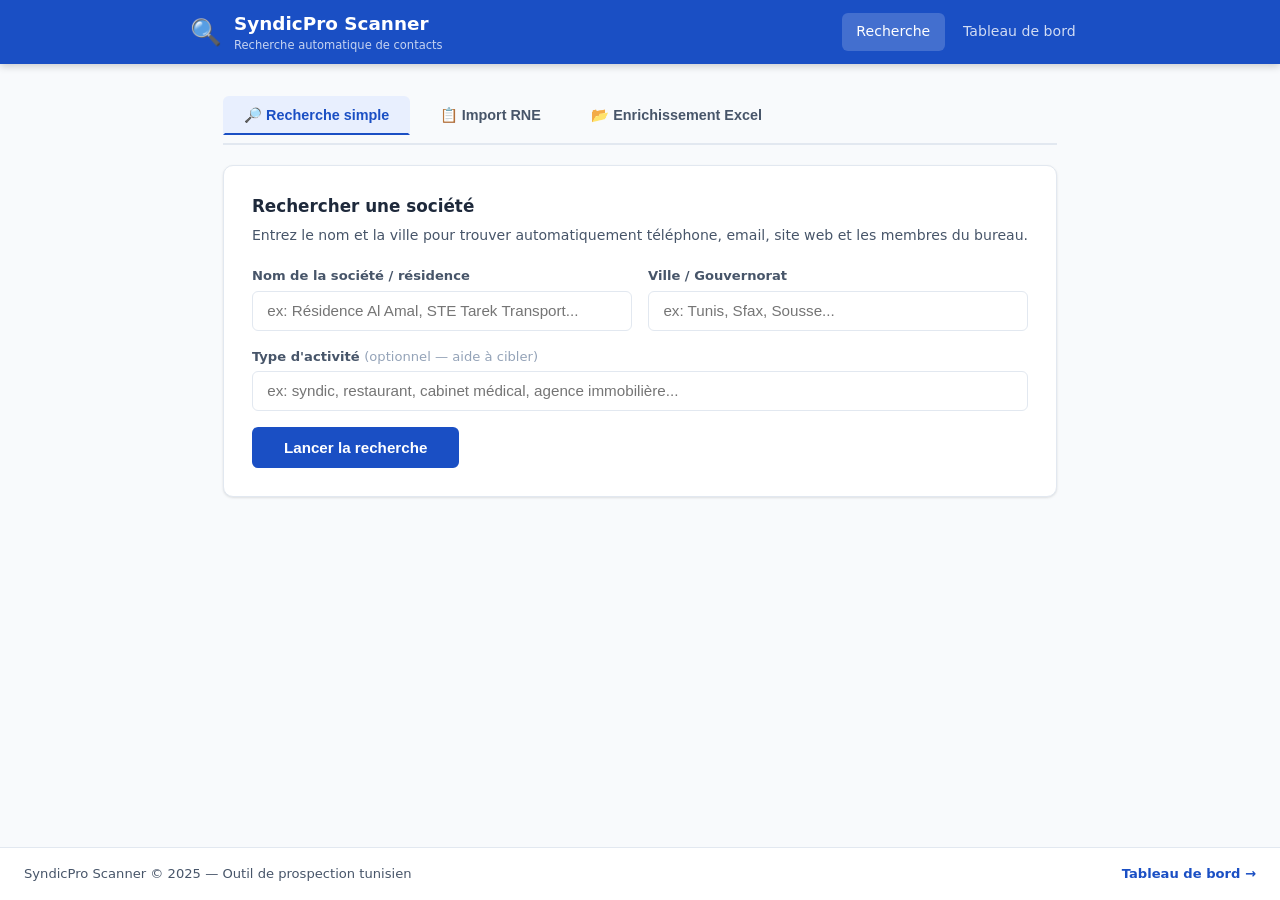
==== frontend/index.html @ 6d117bfe "Scraper générique + tous les membres RNE + recherche par président - Scraper désormais universel : f" ====
<!DOCTYPE html>
<html lang="fr">
<head>
  <meta charset="UTF-8">
  <meta name="viewport" content="width=device-width, initial-scale=1.0">
  <title>SyndicPro Scanner — Recherche de contacts syndics</title>
  <link rel="stylesheet" href="style.css?v=5">
  <link rel="icon" type="image/svg+xml" href="data:image/svg+xml,<svg xmlns='http://www.w3.org/2000/svg' viewBox='0 0 100 100'><text y='.9em' font-size='90'>🔍</text></svg>">
</head>
<body>

<!-- ── HEADER ── -->
<header class="header">
  <div class="header-inner">
    <div class="brand">
      <span class="brand-icon">🔍</span>
      <div>
        <span class="brand-name">SyndicPro Scanner</span>
        <span class="brand-sub">Recherche automatique de contacts</span>
      </div>
    </div>
    <nav class="nav-links">
      <a href="/" class="nav-link active">Recherche</a>
      <a href="/dashboard" class="nav-link">Tableau de bord</a>
    </nav>
  </div>
</header>

<!-- ── MAIN ── -->
<main class="container">

  <!-- Onglets -->
  <div class="tabs">
    <button class="tab-btn active" data-tab="search">🔎 Recherche simple</button>
    <button class="tab-btn" data-tab="rne">📋 Import RNE</button>
    <button class="tab-btn" data-tab="excel">📂 Enrichissement Excel</button>
  </div>

  <!-- ─ ONGLET : Recherche simple ─ -->
  <section id="tab-search" class="tab-content active">
    <div class="card search-card">
      <h2 class="card-title">Rechercher une société</h2>
      <p class="card-desc">Entrez le nom et la ville pour trouver automatiquement téléphone, email, site web et les membres du bureau.</p>

      <form id="searchForm" class="search-form">
        <div class="form-row">
          <div class="form-group">
            <label for="inputName">Nom de la société / résidence</label>
            <input type="text" id="inputName" placeholder="ex: Résidence Al Amal, STE Tarek Transport..." required>
          </div>
          <div class="form-group">
            <label for="inputCity">Ville / Gouvernorat</label>
            <input type="text" id="inputCity" placeholder="ex: Tunis, Sfax, Sousse..." required>
          </div>
        </div>
        <div class="form-row">
          <div class="form-group" style="flex:1">
            <label for="inputContext">Type d'activité <span style="color:#94a3b8;font-weight:400">(optionnel — aide à cibler)</span></label>
            <input type="text" id="inputContext" placeholder="ex: syndic, restaurant, cabinet médical, agence immobilière...">
          </div>
        </div>
        <button type="submit" class="btn-primary" id="searchBtn">
          <span id="searchBtnText">Lancer la recherche</span>
          <span id="searchBtnSpinner" class="spinner hidden"></span>
        </button>
      </form>
    </div>

    <!-- Résultats -->
    <div id="resultBox" class="hidden">
      <div class="card result-card" id="resultCard">
        <div class="result-header">
          <div>
            <h3 id="resName" class="result-name"></h3>
            <span id="resCity" class="result-city"></span>
          </div>
          <div id="resBadge" class="found-badge"></div>
        </div>

        <div class="contacts-grid" id="contactsGrid"></div>

        <div class="confidence-bar-wrap" id="confWrap">
          <div class="conf-label">
            Indice de confiance global : <strong id="confValue"></strong>
          </div>
          <div class="conf-bar-bg">
            <div class="conf-bar-fill" id="confBar"></div>
          </div>
        </div>

        <div id="sourcesRow" class="sources-row"></div>
        <div id="allContactsRow" class="all-contacts-row hidden"></div>
      </div>
    </div>

    <!-- Erreur -->
    <div id="errorBox" class="alert-error hidden"></div>
  </section>

  <!-- ─ ONGLET : Import RNE ─ -->
  <section id="tab-rne" class="tab-content hidden">
    <div class="card">
      <h2 class="card-title">Importer la base RNE (1427 syndics)</h2>
      <p class="card-desc">
        Importez votre fichier Excel SyndicPro (<code>Syndics_Tunisie_SyndicPro_v2.xlsx</code>)
        pour peupler la base de données avec les 1427 syndics. Les contacts seront cherchés
        lors de chaque recherche individuelle.
      </p>

      <div class="upload-zone" id="rneUploadZone">
        <div class="upload-icon">📋</div>
        <p>Glissez-déposez votre fichier RNE ici<br>ou <label for="rneFileInput" class="file-link">parcourir</label></p>
        <input type="file" id="rneFileInput" accept=".xlsx,.xls" class="hidden">
        <p id="rneFileName" class="file-name hidden"></p>
      </div>

      <button class="btn-primary" id="rneImportBtn" disabled>
        <span id="rneImportText">Importer les syndics</span>
        <span id="rneImportSpinner" class="spinner hidden"></span>
      </button>

      <div id="rneResult" class="hidden" style="margin-top:1rem;padding:1rem;background:#dcfce7;border-radius:8px;color:#16a34a;font-weight:600"></div>
      <div id="rneError" class="alert-error hidden"></div>
    </div>
  </section>

  <!-- ─ ONGLET : Import Excel ─ -->
  <section id="tab-excel" class="tab-content hidden">
    <div class="card">
      <h2 class="card-title">Enrichissement en masse via Excel</h2>
      <p class="card-desc">
        Importez un fichier <code>.xlsx</code> contenant une colonne <strong>Nom Résidence (FR)</strong>
        et une colonne <strong>Ville</strong>. Le fichier sera enrichi avec téléphone, email,
        site web et indice de confiance pour chaque ligne.
      </p>

      <div class="upload-zone" id="uploadZone">
        <div class="upload-icon">📄</div>
        <p>Glissez-déposez votre fichier ici<br>ou <label for="fileInput" class="file-link">parcourir</label></p>
        <input type="file" id="fileInput" accept=".xlsx,.xls" class="hidden">
        <p id="fileName" class="file-name hidden"></p>
      </div>

      <button class="btn-primary" id="enrichBtn" disabled>
        <span id="enrichBtnText">Enrichir le fichier</span>
        <span id="enrichSpinner" class="spinner hidden"></span>
      </button>

      <div id="enrichProgress" class="enrich-info hidden">
        <div class="spinner-large"></div>
        <p>Enrichissement en cours… Cela peut prendre plusieurs minutes selon le nombre de lignes.</p>
      </div>

      <div id="enrichError" class="alert-error hidden"></div>
    </div>

    <div class="card tips-card">
      <h3 class="card-title">Format requis</h3>
      <table class="tips-table">
        <thead>
          <tr><th>Colonne A</th><th>Colonne B</th><th>Colonnes ajoutées automatiquement</th></tr>
        </thead>
        <tbody>
          <tr>
            <td>Nom Résidence (FR)</td>
            <td>Ville</td>
            <td>Téléphone · Email · Site Web · Confiance (%) · Sources · Tous les téléphones · Tous les emails</td>
          </tr>
        </tbody>
      </table>
    </div>
  </section>

</main>

<!-- ── FOOTER ── -->
<footer class="footer">
  <span>SyndicPro Scanner &copy; 2025 — Outil de prospection tunisien</span>
  <a href="/dashboard" class="footer-link">Tableau de bord →</a>
</footer>

<script src="app.js?v=5"></script>
</body>
</html>
---- frontend/style.css ----
/* ── Reset & Variables ── */
*, *::before, *::after { box-sizing: border-box; margin: 0; padding: 0; }

:root {
  --primary:     #1a4fc4;
  --primary-dk:  #1239a0;
  --primary-lt:  #e8effe;
  --success:     #16a34a;
  --success-lt:  #dcfce7;
  --danger:      #dc2626;
  --danger-lt:   #fee2e2;
  --warning:     #d97706;
  --warning-lt:  #fef3c7;
  --gray-50:     #f8fafc;
  --gray-100:    #f1f5f9;
  --gray-200:    #e2e8f0;
  --gray-400:    #94a3b8;
  --gray-600:    #475569;
  --gray-800:    #1e293b;
  --white:       #ffffff;
  --shadow-sm:   0 1px 3px rgba(0,0,0,.08), 0 1px 2px rgba(0,0,0,.04);
  --shadow-md:   0 4px 12px rgba(0,0,0,.1);
  --radius:      10px;
  --radius-sm:   6px;
}

body {
  font-family: 'Segoe UI', system-ui, -apple-system, sans-serif;
  background: var(--gray-50);
  color: var(--gray-800);
  line-height: 1.5;
  min-height: 100vh;
  display: flex;
  flex-direction: column;
}

/* ── Header ── */
.header {
  background: var(--primary);
  color: var(--white);
  padding: 0 1.5rem;
  box-shadow: 0 2px 8px rgba(0,0,0,.2);
  position: sticky;
  top: 0;
  z-index: 100;
}

.header-inner {
  max-width: 900px;
  margin: 0 auto;
  display: flex;
  align-items: center;
  justify-content: space-between;
  height: 64px;
  gap: 1rem;
}

.brand { display: flex; align-items: center; gap: .75rem; }
.brand-icon { font-size: 1.6rem; }
.brand-name { font-size: 1.15rem; font-weight: 700; display: block; }
.brand-sub { font-size: .72rem; opacity: .75; display: block; }

.nav-links { display: flex; gap: .25rem; }
.nav-link {
  padding: .5rem .9rem;
  border-radius: var(--radius-sm);
  color: rgba(255,255,255,.8);
  text-decoration: none;
  font-size: .88rem;
  transition: background .15s, color .15s;
}
.nav-link:hover, .nav-link.active {
  background: rgba(255,255,255,.18);
  color: var(--white);
}

/* ── Container ── */
.container {
  max-width: 900px;
  margin: 2rem auto;
  padding: 0 1.25rem;
  flex: 1;
}

/* ── Tabs ── */
.tabs {
  display: flex;
  gap: .5rem;
  margin-bottom: 1.25rem;
  border-bottom: 2px solid var(--gray-200);
  padding-bottom: .5rem;
}

.tab-btn {
  background: none;
  border: 2px solid transparent;
  padding: .55rem 1.2rem;
  border-radius: var(--radius-sm) var(--radius-sm) 0 0;
  font-size: .9rem;
  font-weight: 600;
  color: var(--gray-600);
  cursor: pointer;
  transition: all .15s;
}
.tab-btn:hover { color: var(--primary); }
.tab-btn.active {
  color: var(--primary);
  border-bottom: 2px solid var(--primary);
  background: var(--primary-lt);
}

.tab-content { display: none; }
.tab-content.active { display: block; }

/* ── Cards ── */
.card {
  background: var(--white);
  border-radius: var(--radius);
  box-shadow: var(--shadow-sm);
  padding: 1.75rem;
  margin-bottom: 1.25rem;
  border: 1px solid var(--gray-200);
}

.card-title { font-size: 1.05rem; font-weight: 700; margin-bottom: .4rem; color: var(--gray-800); }
.card-desc { font-size: .88rem; color: var(--gray-600); margin-bottom: 1.25rem; }

/* ── Search form ── */
.search-form { display: flex; flex-direction: column; gap: 1rem; }
.form-row { display: flex; gap: 1rem; flex-wrap: wrap; }
.form-group { flex: 1; min-width: 180px; display: flex; flex-direction: column; gap: .3rem; }
.form-group label { font-size: .82rem; font-weight: 600; color: var(--gray-600); }
.form-group input {
  padding: .65rem .9rem;
  border: 1.5px solid var(--gray-200);
  border-radius: var(--radius-sm);
  font-size: .95rem;
  transition: border-color .15s;
  outline: none;
}
.form-group input:focus { border-color: var(--primary); box-shadow: 0 0 0 3px rgba(26,79,196,.12); }

/* ── Buttons ── */
.btn-primary {
  display: inline-flex;
  align-items: center;
  justify-content: center;
  gap: .5rem;
  background: var(--primary);
  color: var(--white);
  border: none;
  border-radius: var(--radius-sm);
  padding: .75rem 2rem;
  font-size: .95rem;
  font-weight: 600;
  cursor: pointer;
  transition: background .15s, transform .1s;
  align-self: flex-start;
}
.btn-primary:hover { background: var(--primary-dk); }
.btn-primary:active { transform: scale(.98); }
.btn-primary:disabled { background: var(--gray-400); cursor: not-allowed; }

.btn-secondary {
  display: inline-flex;
  align-items: center;
  gap: .4rem;
  background: var(--white);
  color: var(--primary);
  border: 1.5px solid var(--primary);
  border-radius: var(--radius-sm);
  padding: .55rem 1.2rem;
  font-size: .88rem;
  font-weight: 600;
  cursor: pointer;
  transition: background .15s;
  text-decoration: none;
}
.btn-secondary:hover { background: var(--primary-lt); }

.btn-danger {
  background: var(--danger);
  color: var(--white);
  border: none;
  border-radius: var(--radius-sm);
  padding: .55rem 1.2rem;
  font-size: .88rem;
  font-weight: 600;
  cursor: pointer;
}
.btn-danger:hover { background: #b91c1c; }

/* ── Result card ── */
.result-header {
  display: flex;
  justify-content: space-between;
  align-items: flex-start;
  margin-bottom: 1.25rem;
  flex-wrap: wrap;
  gap: .5rem;
}
.result-name { font-size: 1.2rem; font-weight: 700; }
.result-city { font-size: .85rem; color: var(--gray-600); }

.found-badge {
  padding: .3rem .8rem;
  border-radius: 20px;
  font-size: .78rem;
  font-weight: 700;
  white-space: nowrap;
}
.found-badge.found { background: var(--success-lt); color: var(--success); }
.found-badge.not-found { background: var(--danger-lt); color: var(--danger); }

.contacts-grid {
  display: grid;
  grid-template-columns: repeat(auto-fit, minmax(200px, 1fr));
  gap: .75rem;
  margin-bottom: 1.25rem;
}

.contact-item {
  background: var(--gray-50);
  border: 1px solid var(--gray-200);
  border-radius: var(--radius-sm);
  padding: .75rem 1rem;
}
.contact-label {
  font-size: .72rem;
  font-weight: 700;
  color: var(--gray-400);
  text-transform: uppercase;
  letter-spacing: .05em;
  margin-bottom: .25rem;
}
.contact-value {
  font-size: .98rem;
  font-weight: 600;
  color: var(--gray-800);
  word-break: break-all;
}
.contact-value a { color: var(--primary); text-decoration: none; }
.contact-value a:hover { text-decoration: underline; }
.contact-empty { color: var(--gray-400); font-weight: 400; font-style: italic; }

/* ── Confidence bar ── */
.confidence-bar-wrap { margin-bottom: 1rem; }
.conf-label { font-size: .83rem; color: var(--gray-600); margin-bottom: .35rem; }
.conf-bar-bg {
  background: var(--gray-200);
  border-radius: 99px;
  height: 10px;
  overflow: hidden;
}
.conf-bar-fill {
  height: 100%;
  border-radius: 99px;
  transition: width .6s ease;
}

.sources-row { font-size: .8rem; color: var(--gray-600); }
.source-chip {
  display: inline-block;
  background: var(--primary-lt);
  color: var(--primary);
  border-radius: 99px;
  padding: .2rem .65rem;
  margin: .15rem;
  font-weight: 600;
  font-size: .75rem;
}
.all-contacts-row {
  margin-top: .75rem;
  font-size: .82rem;
  color: var(--gray-600);
  border-top: 1px solid var(--gray-100);
  padding-top: .75rem;
}
.toggle-link { color: var(--primary); cursor: pointer; font-size: .8rem; text-decoration: underline; }

/* ── Upload zone ── */
.upload-zone {
  border: 2px dashed var(--gray-200);
  border-radius: var(--radius);
  padding: 2.5rem 1rem;
  text-align: center;
  cursor: pointer;
  transition: border-color .15s, background .15s;
  margin-bottom: 1.25rem;
}
.upload-zone:hover, .upload-zone.drag-over {
  border-color: var(--primary);
  background: var(--primary-lt);
}
.upload-icon { font-size: 2.5rem; margin-bottom: .5rem; }
.upload-zone p { font-size: .9rem; color: var(--gray-600); line-height: 1.8; }
.file-link { color: var(--primary); cursor: pointer; font-weight: 600; }
.file-name { font-weight: 600; color: var(--success); margin-top: .5rem; }

/* ── Tips table ── */
.tips-table { width: 100%; border-collapse: collapse; font-size: .85rem; }
.tips-table th, .tips-table td {
  padding: .6rem .9rem;
  text-align: left;
  border-bottom: 1px solid var(--gray-100);
}
.tips-table th { font-weight: 700; color: var(--gray-600); background: var(--gray-50); }

/* ── Dashboard stats ── */
.stats-grid {
  display: grid;
  grid-template-columns: repeat(auto-fit, minmax(160px, 1fr));
  gap: 1rem;
  margin-bottom: 1.5rem;
}
.stat-card {
  background: var(--white);
  border-radius: var(--radius);
  box-shadow: var(--shadow-sm);
  border: 1px solid var(--gray-200);
  padding: 1.25rem;
  text-align: center;
}
.stat-number { font-size: 2rem; font-weight: 800; color: var(--primary); line-height: 1; }
.stat-label { font-size: .78rem; color: var(--gray-600); margin-top: .35rem; font-weight: 600; text-transform: uppercase; }

/* ── Results table ── */
.results-toolbar {
  display: flex;
  align-items: center;
  gap: .75rem;
  flex-wrap: wrap;
  margin-bottom: 1rem;
}
.filter-select {
  padding: .5rem .85rem;
  border: 1.5px solid var(--gray-200);
  border-radius: var(--radius-sm);
  font-size: .88rem;
  outline: none;
  cursor: pointer;
}
.filter-select:focus { border-color: var(--primary); }

.results-table-wrap { overflow-x: auto; }
.results-table { width: 100%; border-collapse: collapse; font-size: .85rem; }
.results-table th {
  padding: .65rem .9rem;
  text-align: left;
  font-weight: 700;
  color: var(--gray-600);
  background: var(--gray-50);
  border-bottom: 2px solid var(--gray-200);
  white-space: nowrap;
}
.results-table td {
  padding: .65rem .9rem;
  border-bottom: 1px solid var(--gray-100);
  vertical-align: top;
}
.results-table tr:hover td { background: var(--gray-50); }

.badge-found { background: var(--success-lt); color: var(--success); padding: .15rem .55rem; border-radius: 99px; font-size: .72rem; font-weight: 700; white-space: nowrap; }
.badge-not-found { background: var(--danger-lt); color: var(--danger); padding: .15rem .55rem; border-radius: 99px; font-size: .72rem; font-weight: 700; white-space: nowrap; }

.conf-pill {
  display: inline-block;
  padding: .15rem .55rem;
  border-radius: 99px;
  font-size: .75rem;
  font-weight: 700;
  white-space: nowrap;
}

.empty-state {
  text-align: center;
  padding: 3rem 1rem;
  color: var(--gray-400);
}
.empty-state .empty-icon { font-size: 3rem; margin-bottom: .75rem; }
.empty-state p { font-size: .95rem; }

/* ── Alerts ── */
.alert-error {
  background: var(--danger-lt);
  color: var(--danger);
  border: 1px solid #fca5a5;
  border-radius: var(--radius-sm);
  padding: .85rem 1.1rem;
  font-size: .88rem;
  font-weight: 600;
  margin-top: 1rem;
}

/* ── Spinner ── */
.spinner {
  width: 16px; height: 16px;
  border: 2px solid rgba(255,255,255,.4);
  border-top-color: white;
  border-radius: 50%;
  animation: spin .65s linear infinite;
  display: inline-block;
}
.spinner-large {
  width: 36px; height: 36px;
  border: 3px solid var(--gray-200);
  border-top-color: var(--primary);
  border-radius: 50%;
  animation: spin .65s linear infinite;
  margin: 0 auto 1rem;
}
@keyframes spin { to { transform: rotate(360deg); } }

.enrich-info { text-align: center; padding: 1.5rem; color: var(--gray-600); font-size: .9rem; }

/* ── Misc ── */
.hidden { display: none !important; }
code { background: var(--gray-100); padding: .1em .35em; border-radius: 4px; font-size: .85em; }

/* ── Footer ── */
.footer {
  background: var(--white);
  border-top: 1px solid var(--gray-200);
  padding: 1rem 1.5rem;
  display: flex;
  justify-content: space-between;
  align-items: center;
  font-size: .82rem;
  color: var(--gray-600);
  flex-wrap: wrap;
  gap: .5rem;
}
.footer-link { color: var(--primary); text-decoration: none; font-weight: 600; }

/* ── Responsive ── */
@media (max-width: 600px) {
  .header-inner { height: auto; padding: .75rem 0; flex-direction: column; align-items: flex-start; gap: .5rem; }
  .brand-sub { display: none; }
  .stats-grid { grid-template-columns: 1fr 1fr; }
  .btn-primary { width: 100%; }
}
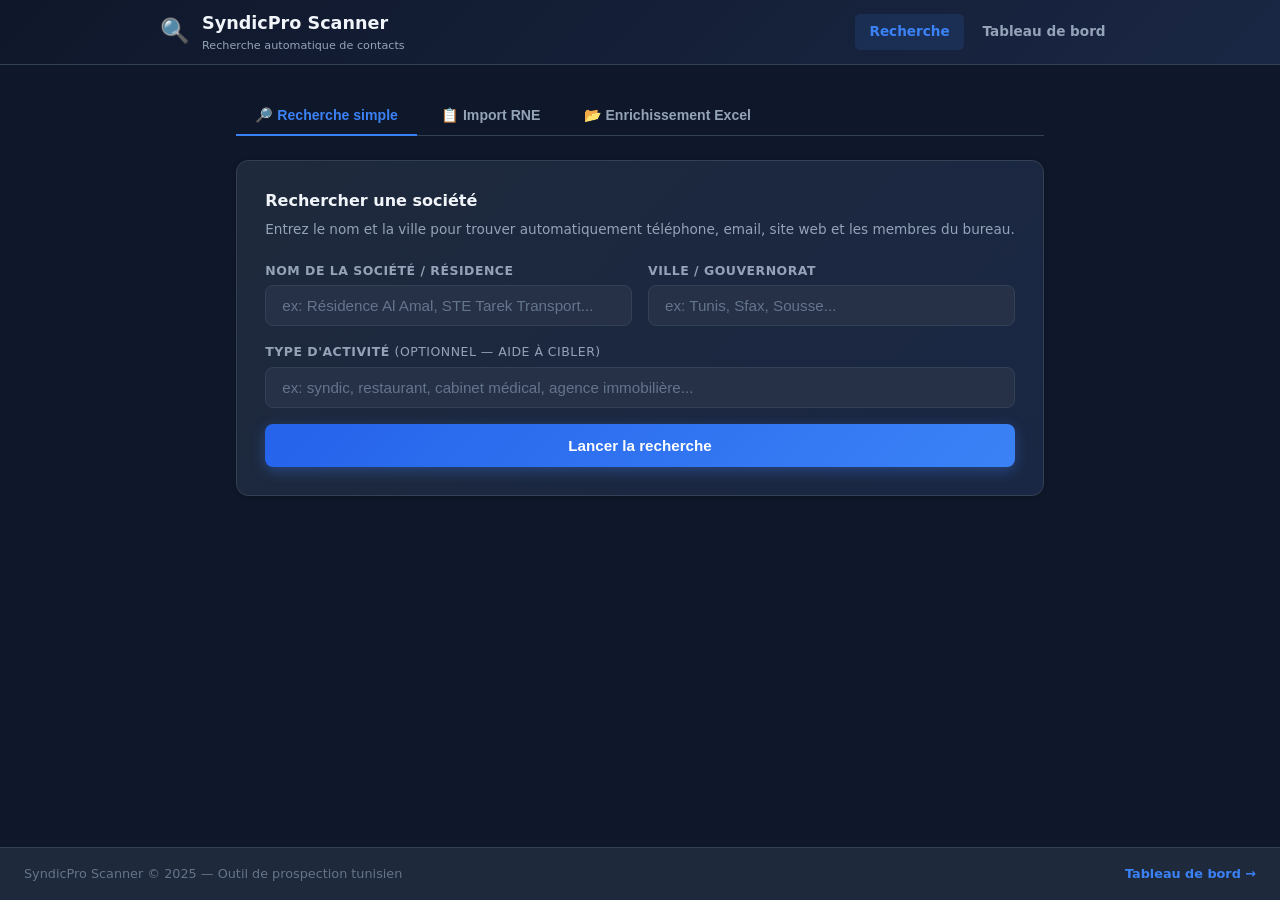
==== commit 448e5a1b: "feat: frontend dark mode + recherche/tri tableau de bord - Refonte complète dark mode (style.css) - " ====
--- a/frontend/index.html
+++ b/frontend/index.html
@@ -4,7 +4,7 @@
   <meta charset="UTF-8">
   <meta name="viewport" content="width=device-width, initial-scale=1.0">
   <title>SyndicPro Scanner — Recherche de contacts syndics</title>
-  <link rel="stylesheet" href="style.css?v=5">
+  <link rel="stylesheet" href="style.css?v=11">
   <link rel="icon" type="image/svg+xml" href="data:image/svg+xml,<svg xmlns='http://www.w3.org/2000/svg' viewBox='0 0 100 100'><text y='.9em' font-size='90'>🔍</text></svg>">
 </head>
 <body>
@@ -64,6 +64,27 @@
           <span id="searchBtnSpinner" class="spinner hidden"></span>
         </button>
       </form>
+
+      <!-- Historique récent -->
+      <div id="recentSearches" class="recent-searches" style="display:none;margin-top:1rem;padding-top:1rem;border-top:1px solid var(--border)">
+        <div class="recent-label">🕐 Recherches récentes</div>
+        <div class="recent-chips" id="recentChips"></div>
+      </div>
+    </div>
+
+    <!-- Bannière cold start -->
+    <div id="coldStartBanner" class="cold-start-banner hidden">
+      <div class="spinner" style="width:18px;height:18px;border-width:2px"></div>
+      <span>Le serveur se réveille, patientez 15–30 secondes…</span>
+    </div>
+
+    <!-- Sélection RNE (plusieurs candidats) -->
+    <div id="candidatesBox" class="hidden">
+      <div class="card candidates-card">
+        <h3 class="card-title">Plusieurs résidences trouvées dans le RNE — choisissez la bonne :</h3>
+        <p class="card-desc" style="margin-bottom:.75rem">Cliquez sur la résidence qui correspond à votre recherche.</p>
+        <div id="candidatesList" class="candidates-list"></div>
+      </div>
     </div>
 
     <!-- Résultats -->
@@ -141,14 +162,25 @@
         <p id="fileName" class="file-name hidden"></p>
       </div>
 
-      <button class="btn-primary" id="enrichBtn" disabled>
+      <div class="form-group" style="margin-top:.75rem">
+        <label for="excelContext">Type d'activité <span style="color:#94a3b8;font-weight:400">(optionnel — s'applique à toutes les lignes si la colonne Type est absente)</span></label>
+        <input type="text" id="excelContext" placeholder="ex: syndic, restaurant, cabinet médical…">
+      </div>
+
+      <button class="btn-primary" id="enrichBtn" disabled style="margin-top:.5rem">
         <span id="enrichBtnText">Enrichir le fichier</span>
         <span id="enrichSpinner" class="spinner hidden"></span>
       </button>
 
       <div id="enrichProgress" class="enrich-info hidden">
-        <div class="spinner-large"></div>
-        <p>Enrichissement en cours… Cela peut prendre plusieurs minutes selon le nombre de lignes.</p>
+        <div style="display:flex;align-items:center;gap:.75rem;margin-bottom:.5rem">
+          <div class="spinner-large"></div>
+          <span id="enrichProgText" style="font-size:.88rem;color:var(--text-muted)">Démarrage…</span>
+        </div>
+        <div class="progress-wrap">
+          <div id="enrichProgBar" class="progress-fill" style="width:0%"></div>
+        </div>
+        <p style="font-size:.78rem;color:var(--text-dim);margin-top:.4rem">Traitement en arrière-plan — restez sur cette page pour télécharger le résultat.</p>
       </div>
 
       <div id="enrichError" class="alert-error hidden"></div>
@@ -158,13 +190,12 @@
       <h3 class="card-title">Format requis</h3>
       <table class="tips-table">
         <thead>
-          <tr><th>Colonne A</th><th>Colonne B</th><th>Colonnes ajoutées automatiquement</th></tr>
+          <tr><th>Colonnes requises</th><th>Colonnes ajoutées automatiquement</th></tr>
         </thead>
         <tbody>
           <tr>
-            <td>Nom Résidence (FR)</td>
-            <td>Ville</td>
-            <td>Téléphone · Email · Site Web · Confiance (%) · Sources · Tous les téléphones · Tous les emails</td>
+            <td>Nom Résidence / Nom (col. A) · Ville (col. B)</td>
+            <td>Téléphone · Email · Site Web · Président / Gérant · Membres (bureau) · Adresse officielle · Confiance (%) · Sources · Tous les téléphones · Tous les emails</td>
           </tr>
         </tbody>
       </table>
@@ -179,6 +210,6 @@
   <a href="/dashboard" class="footer-link">Tableau de bord →</a>
 </footer>
 
-<script src="app.js?v=5"></script>
+<script src="app.js?v=10"></script>
 </body>
 </html>
--- a/frontend/style.css
+++ b/frontend/style.css
@@ -2,440 +2,469 @@
 *, *::before, *::after { box-sizing: border-box; margin: 0; padding: 0; }
 
 :root {
-  --primary:     #1a4fc4;
-  --primary-dk:  #1239a0;
-  --primary-lt:  #e8effe;
-  --success:     #16a34a;
-  --success-lt:  #dcfce7;
-  --danger:      #dc2626;
-  --danger-lt:   #fee2e2;
-  --warning:     #d97706;
-  --warning-lt:  #fef3c7;
-  --gray-50:     #f8fafc;
-  --gray-100:    #f1f5f9;
-  --gray-200:    #e2e8f0;
-  --gray-400:    #94a3b8;
-  --gray-600:    #475569;
-  --gray-800:    #1e293b;
-  --white:       #ffffff;
-  --shadow-sm:   0 1px 3px rgba(0,0,0,.08), 0 1px 2px rgba(0,0,0,.04);
-  --shadow-md:   0 4px 12px rgba(0,0,0,.1);
-  --radius:      10px;
-  --radius-sm:   6px;
+  --bg:          #0F172A;
+  --bg2:         #1E293B;
+  --bg3:         #263148;
+  --border:      #334155;
+  --border-lt:   #3f5068;
+  --blue:        #3B82F6;
+  --blue-dk:     #2563EB;
+  --blue-lt:     rgba(59,130,246,.12);
+  --green:       #10B981;
+  --green-lt:    rgba(16,185,129,.12);
+  --red:         #EF4444;
+  --red-lt:      rgba(239,68,68,.12);
+  --amber:       #F59E0B;
+  --amber-lt:    rgba(245,158,11,.12);
+  --text:        #F1F5F9;
+  --text-muted:  #94A3B8;
+  --text-dim:    #64748B;
+  --white:       #FFFFFF;
+  --shadow:      0 4px 24px rgba(0,0,0,.35);
+  --shadow-sm:   0 1px 4px rgba(0,0,0,.25);
+  --radius:      12px;
+  --radius-sm:   8px;
+  --radius-xs:   5px;
 }
 
 body {
   font-family: 'Segoe UI', system-ui, -apple-system, sans-serif;
-  background: var(--gray-50);
-  color: var(--gray-800);
-  line-height: 1.5;
+  background: var(--bg);
+  color: var(--text);
+  line-height: 1.55;
   min-height: 100vh;
   display: flex;
   flex-direction: column;
 }
 
+/* ── Scrollbar ── */
+::-webkit-scrollbar { width: 6px; height: 6px; }
+::-webkit-scrollbar-track { background: var(--bg2); }
+::-webkit-scrollbar-thumb { background: var(--border); border-radius: 99px; }
+
 /* ── Header ── */
 .header {
-  background: var(--primary);
-  color: var(--white);
+  background: linear-gradient(135deg, #0F172A 0%, #1a2744 100%);
+  border-bottom: 1px solid var(--border);
   padding: 0 1.5rem;
-  box-shadow: 0 2px 8px rgba(0,0,0,.2);
-  position: sticky;
-  top: 0;
-  z-index: 100;
-}
-
+  position: sticky; top: 0; z-index: 100;
+  backdrop-filter: blur(8px);
+}
 .header-inner {
-  max-width: 900px;
-  margin: 0 auto;
-  display: flex;
-  align-items: center;
-  justify-content: space-between;
-  height: 64px;
-  gap: 1rem;
-}
-
+  max-width: 960px; margin: 0 auto;
+  display: flex; align-items: center; justify-content: space-between;
+  height: 64px; gap: 1rem;
+}
 .brand { display: flex; align-items: center; gap: .75rem; }
-.brand-icon { font-size: 1.6rem; }
-.brand-name { font-size: 1.15rem; font-weight: 700; display: block; }
-.brand-sub { font-size: .72rem; opacity: .75; display: block; }
+.brand-icon { font-size: 1.5rem; }
+.brand-name { font-size: 1.1rem; font-weight: 800; display: block; color: var(--text); }
+.brand-sub { font-size: .7rem; color: var(--text-muted); display: block; }
 
 .nav-links { display: flex; gap: .25rem; }
 .nav-link {
-  padding: .5rem .9rem;
-  border-radius: var(--radius-sm);
-  color: rgba(255,255,255,.8);
-  text-decoration: none;
-  font-size: .88rem;
+  padding: .45rem .9rem; border-radius: var(--radius-xs);
+  color: var(--text-muted); text-decoration: none;
+  font-size: .85rem; font-weight: 600;
   transition: background .15s, color .15s;
 }
-.nav-link:hover, .nav-link.active {
-  background: rgba(255,255,255,.18);
-  color: var(--white);
-}
+.nav-link:hover { background: var(--bg3); color: var(--text); }
+.nav-link.active { background: var(--blue-lt); color: var(--blue); }
 
 /* ── Container ── */
-.container {
-  max-width: 900px;
-  margin: 2rem auto;
-  padding: 0 1.25rem;
-  flex: 1;
-}
+.container { max-width: 960px; margin: 2rem auto; padding: 0 1.25rem; flex: 1; }
 
 /* ── Tabs ── */
 .tabs {
-  display: flex;
-  gap: .5rem;
-  margin-bottom: 1.25rem;
-  border-bottom: 2px solid var(--gray-200);
-  padding-bottom: .5rem;
-}
-
+  display: flex; gap: .3rem; margin-bottom: 1.5rem;
+  border-bottom: 1px solid var(--border); padding-bottom: 0;
+}
 .tab-btn {
-  background: none;
-  border: 2px solid transparent;
-  padding: .55rem 1.2rem;
-  border-radius: var(--radius-sm) var(--radius-sm) 0 0;
-  font-size: .9rem;
-  font-weight: 600;
-  color: var(--gray-600);
-  cursor: pointer;
-  transition: all .15s;
-}
-.tab-btn:hover { color: var(--primary); }
-.tab-btn.active {
-  color: var(--primary);
-  border-bottom: 2px solid var(--primary);
-  background: var(--primary-lt);
-}
+  background: none; border: none;
+  padding: .65rem 1.2rem;
+  border-bottom: 2px solid transparent; margin-bottom: -1px;
+  font-size: .88rem; font-weight: 600;
+  color: var(--text-muted); cursor: pointer;
+  transition: color .15s, border-color .15s;
+  border-radius: var(--radius-xs) var(--radius-xs) 0 0;
+}
+.tab-btn:hover { color: var(--text); }
+.tab-btn.active { color: var(--blue); border-bottom-color: var(--blue); }
 
 .tab-content { display: none; }
 .tab-content.active { display: block; }
 
 /* ── Cards ── */
 .card {
-  background: var(--white);
+  background: var(--bg2);
+  border: 1px solid var(--border);
   border-radius: var(--radius);
-  box-shadow: var(--shadow-sm);
   padding: 1.75rem;
   margin-bottom: 1.25rem;
-  border: 1px solid var(--gray-200);
-}
-
-.card-title { font-size: 1.05rem; font-weight: 700; margin-bottom: .4rem; color: var(--gray-800); }
-.card-desc { font-size: .88rem; color: var(--gray-600); margin-bottom: 1.25rem; }
+  box-shadow: var(--shadow-sm);
+}
+.card-title { font-size: 1rem; font-weight: 700; margin-bottom: .35rem; color: var(--text); }
+.card-desc { font-size: .85rem; color: var(--text-muted); margin-bottom: 1.25rem; line-height: 1.6; }
 
 /* ── Search form ── */
+.search-card { background: linear-gradient(135deg, var(--bg2) 0%, #1a2744 100%); }
 .search-form { display: flex; flex-direction: column; gap: 1rem; }
 .form-row { display: flex; gap: 1rem; flex-wrap: wrap; }
-.form-group { flex: 1; min-width: 180px; display: flex; flex-direction: column; gap: .3rem; }
-.form-group label { font-size: .82rem; font-weight: 600; color: var(--gray-600); }
+.form-group { flex: 1; min-width: 180px; display: flex; flex-direction: column; gap: .3rem; position: relative; }
+.form-group label { font-size: .78rem; font-weight: 700; color: var(--text-muted); text-transform: uppercase; letter-spacing: .04em; }
 .form-group input {
-  padding: .65rem .9rem;
-  border: 1.5px solid var(--gray-200);
+  padding: .7rem 1rem;
+  background: var(--bg3);
+  border: 1px solid var(--border);
   border-radius: var(--radius-sm);
-  font-size: .95rem;
-  transition: border-color .15s;
+  font-size: .95rem; color: var(--text);
+  transition: border-color .15s, box-shadow .15s;
   outline: none;
 }
-.form-group input:focus { border-color: var(--primary); box-shadow: 0 0 0 3px rgba(26,79,196,.12); }
+.form-group input::placeholder { color: var(--text-dim); }
+.form-group input:focus {
+  border-color: var(--blue);
+  box-shadow: 0 0 0 3px rgba(59,130,246,.18);
+}
+
+/* Autocomplete dropdown */
+.autocomplete-list {
+  position: absolute; top: calc(100% + 4px); left: 0; right: 0;
+  background: var(--bg2); border: 1px solid var(--border);
+  border-radius: var(--radius-sm); z-index: 200;
+  max-height: 200px; overflow-y: auto;
+  box-shadow: var(--shadow);
+}
+.autocomplete-item {
+  padding: .55rem 1rem; font-size: .88rem; cursor: pointer;
+  color: var(--text); transition: background .1s;
+}
+.autocomplete-item:hover, .autocomplete-item.active { background: var(--bg3); color: var(--blue); }
+
+/* Recent searches */
+.recent-searches { margin-top: .75rem; }
+.recent-label { font-size: .75rem; color: var(--text-dim); margin-bottom: .4rem; }
+.recent-chips { display: flex; flex-wrap: wrap; gap: .4rem; }
+.recent-chip {
+  background: var(--bg3); border: 1px solid var(--border);
+  border-radius: 99px; padding: .2rem .75rem;
+  font-size: .78rem; color: var(--text-muted); cursor: pointer;
+  transition: background .15s, color .15s;
+}
+.recent-chip:hover { background: var(--blue-lt); color: var(--blue); border-color: var(--blue); }
 
 /* ── Buttons ── */
 .btn-primary {
-  display: inline-flex;
-  align-items: center;
-  justify-content: center;
-  gap: .5rem;
-  background: var(--primary);
-  color: var(--white);
-  border: none;
-  border-radius: var(--radius-sm);
-  padding: .75rem 2rem;
-  font-size: .95rem;
-  font-weight: 600;
-  cursor: pointer;
-  transition: background .15s, transform .1s;
-  align-self: flex-start;
-}
-.btn-primary:hover { background: var(--primary-dk); }
+  display: inline-flex; align-items: center; justify-content: center; gap: .5rem;
+  background: linear-gradient(135deg, var(--blue-dk), var(--blue));
+  color: var(--white); border: none; border-radius: var(--radius-sm);
+  padding: .8rem 2rem; font-size: .95rem; font-weight: 700;
+  cursor: pointer; transition: transform .1s, box-shadow .15s;
+  box-shadow: 0 4px 14px rgba(59,130,246,.35);
+}
+.btn-primary:hover { transform: translateY(-1px); box-shadow: 0 6px 20px rgba(59,130,246,.45); }
 .btn-primary:active { transform: scale(.98); }
-.btn-primary:disabled { background: var(--gray-400); cursor: not-allowed; }
+.btn-primary:disabled { background: var(--bg3); color: var(--text-dim); box-shadow: none; cursor: not-allowed; }
 
 .btn-secondary {
-  display: inline-flex;
-  align-items: center;
-  gap: .4rem;
-  background: var(--white);
-  color: var(--primary);
-  border: 1.5px solid var(--primary);
-  border-radius: var(--radius-sm);
-  padding: .55rem 1.2rem;
-  font-size: .88rem;
-  font-weight: 600;
-  cursor: pointer;
+  display: inline-flex; align-items: center; gap: .4rem;
+  background: var(--bg3); color: var(--text-muted);
+  border: 1px solid var(--border); border-radius: var(--radius-sm);
+  padding: .5rem 1.1rem; font-size: .85rem; font-weight: 600;
+  cursor: pointer; transition: background .15s, color .15s; text-decoration: none;
+}
+.btn-secondary:hover { background: var(--border); color: var(--text); }
+
+.btn-danger {
+  background: var(--red-lt); color: var(--red);
+  border: 1px solid rgba(239,68,68,.3);
+  border-radius: var(--radius-sm); padding: .5rem 1.1rem;
+  font-size: .85rem; font-weight: 600; cursor: pointer;
   transition: background .15s;
-  text-decoration: none;
-}
-.btn-secondary:hover { background: var(--primary-lt); }
-
-.btn-danger {
-  background: var(--danger);
-  color: var(--white);
-  border: none;
-  border-radius: var(--radius-sm);
-  padding: .55rem 1.2rem;
-  font-size: .88rem;
-  font-weight: 600;
-  cursor: pointer;
-}
-.btn-danger:hover { background: #b91c1c; }
+}
+.btn-danger:hover { background: rgba(239,68,68,.22); }
 
 /* ── Result card ── */
 .result-header {
-  display: flex;
-  justify-content: space-between;
-  align-items: flex-start;
-  margin-bottom: 1.25rem;
-  flex-wrap: wrap;
-  gap: .5rem;
-}
-.result-name { font-size: 1.2rem; font-weight: 700; }
-.result-city { font-size: .85rem; color: var(--gray-600); }
-
-.found-badge {
-  padding: .3rem .8rem;
-  border-radius: 20px;
-  font-size: .78rem;
-  font-weight: 700;
-  white-space: nowrap;
-}
-.found-badge.found { background: var(--success-lt); color: var(--success); }
-.found-badge.not-found { background: var(--danger-lt); color: var(--danger); }
-
+  display: flex; justify-content: space-between; align-items: flex-start;
+  margin-bottom: 1.25rem; flex-wrap: wrap; gap: .5rem;
+}
+.result-name { font-size: 1.15rem; font-weight: 800; color: var(--text); }
+.result-city { font-size: .82rem; color: var(--text-muted); margin-top: .2rem; }
+
+.found-badge { padding: .3rem .85rem; border-radius: 20px; font-size: .75rem; font-weight: 700; white-space: nowrap; }
+.found-badge.found { background: var(--green-lt); color: var(--green); border: 1px solid rgba(16,185,129,.25); }
+.found-badge.not-found { background: var(--red-lt); color: var(--red); border: 1px solid rgba(239,68,68,.25); }
+.found-badge.cached { background: var(--amber-lt); color: var(--amber); border: 1px solid rgba(245,158,11,.25); }
+
+/* Contact items */
 .contacts-grid {
-  display: grid;
-  grid-template-columns: repeat(auto-fit, minmax(200px, 1fr));
-  gap: .75rem;
-  margin-bottom: 1.25rem;
-}
-
+  display: grid; grid-template-columns: repeat(auto-fit, minmax(190px, 1fr));
+  gap: .75rem; margin-bottom: 1.25rem;
+}
 .contact-item {
-  background: var(--gray-50);
-  border: 1px solid var(--gray-200);
-  border-radius: var(--radius-sm);
-  padding: .75rem 1rem;
-}
+  background: var(--bg3); border: 1px solid var(--border);
+  border-radius: var(--radius-sm); padding: .85rem 1rem;
+  position: relative; transition: border-color .15s;
+}
+.contact-item:hover { border-color: var(--border-lt); }
+.contact-item.has-value { border-color: rgba(59,130,246,.3); }
+.contact-icon { font-size: 1rem; margin-bottom: .3rem; }
 .contact-label {
-  font-size: .72rem;
-  font-weight: 700;
-  color: var(--gray-400);
-  text-transform: uppercase;
-  letter-spacing: .05em;
-  margin-bottom: .25rem;
-}
-.contact-value {
-  font-size: .98rem;
-  font-weight: 600;
-  color: var(--gray-800);
-  word-break: break-all;
-}
-.contact-value a { color: var(--primary); text-decoration: none; }
+  font-size: .68rem; font-weight: 700; color: var(--text-dim);
+  text-transform: uppercase; letter-spacing: .06em; margin-bottom: .25rem;
+}
+.contact-value { font-size: .92rem; font-weight: 600; color: var(--text); word-break: break-all; }
+.contact-value a { color: var(--blue); text-decoration: none; }
 .contact-value a:hover { text-decoration: underline; }
-.contact-empty { color: var(--gray-400); font-weight: 400; font-style: italic; }
-
-/* ── Confidence bar ── */
+.contact-empty { color: var(--text-dim); font-weight: 400; font-style: italic; font-size: .85rem; }
+
+/* Copy + action buttons */
+.contact-actions { position: absolute; top: .5rem; right: .5rem; display: flex; gap: .25rem; opacity: 0; transition: opacity .15s; }
+.contact-item:hover .contact-actions { opacity: 1; }
+.btn-copy, .btn-action {
+  background: var(--bg2); border: 1px solid var(--border);
+  border-radius: 4px; padding: .2rem .38rem; cursor: pointer;
+  font-size: .72rem; line-height: 1; transition: background .15s, color .15s; color: var(--text-muted);
+}
+.btn-copy:hover { background: var(--blue-lt); border-color: var(--blue); color: var(--blue); }
+.btn-action:hover { background: var(--green-lt); border-color: var(--green); color: var(--green); }
+
+/* Confidence bar */
 .confidence-bar-wrap { margin-bottom: 1rem; }
-.conf-label { font-size: .83rem; color: var(--gray-600); margin-bottom: .35rem; }
-.conf-bar-bg {
-  background: var(--gray-200);
-  border-radius: 99px;
-  height: 10px;
-  overflow: hidden;
-}
-.conf-bar-fill {
-  height: 100%;
-  border-radius: 99px;
-  transition: width .6s ease;
-}
-
-.sources-row { font-size: .8rem; color: var(--gray-600); }
+.conf-label { font-size: .8rem; color: var(--text-muted); margin-bottom: .35rem; }
+.conf-bar-bg { background: var(--bg3); border-radius: 99px; height: 8px; overflow: hidden; }
+.conf-bar-fill { height: 100%; border-radius: 99px; transition: width .7s cubic-bezier(.22,.68,0,1.2); }
+
+.sources-row { font-size: .78rem; color: var(--text-dim); }
 .source-chip {
-  display: inline-block;
-  background: var(--primary-lt);
-  color: var(--primary);
-  border-radius: 99px;
-  padding: .2rem .65rem;
-  margin: .15rem;
-  font-weight: 600;
-  font-size: .75rem;
-}
+  display: inline-block; background: var(--blue-lt); color: var(--blue);
+  border-radius: 99px; padding: .18rem .6rem; margin: .15rem;
+  font-weight: 600; font-size: .72rem; border: 1px solid rgba(59,130,246,.2);
+}
+
 .all-contacts-row {
-  margin-top: .75rem;
-  font-size: .82rem;
-  color: var(--gray-600);
-  border-top: 1px solid var(--gray-100);
-  padding-top: .75rem;
-}
-.toggle-link { color: var(--primary); cursor: pointer; font-size: .8rem; text-decoration: underline; }
+  margin-top: .75rem; font-size: .82rem; color: var(--text-muted);
+  border-top: 1px solid var(--border); padding-top: .75rem;
+}
+.toggle-link { color: var(--blue); cursor: pointer; font-size: .78rem; text-decoration: underline; }
+
+/* Members */
+.members-section { margin-bottom: .85rem; }
+.members-title {
+  font-size: .75rem; font-weight: 700; color: var(--text-dim);
+  text-transform: uppercase; letter-spacing: .05em; margin-bottom: .5rem;
+}
+.members-grid { display: grid; grid-template-columns: repeat(auto-fit, minmax(180px, 1fr)); gap: .5rem; }
+.member-card {
+  border-radius: var(--radius-sm); padding: .7rem .9rem;
+  border: 1px solid var(--border); background: var(--bg3);
+}
+.member-card.role-president { background: rgba(59,130,246,.08); border-color: rgba(59,130,246,.3); }
+.member-card.role-tresorier { background: rgba(245,158,11,.08); border-color: rgba(245,158,11,.3); }
+.member-role { font-size: .68rem; font-weight: 700; color: var(--text-dim); text-transform: uppercase; letter-spacing: .04em; margin-bottom: .15rem; }
+.member-name { font-size: .9rem; font-weight: 600; color: var(--text); }
+.member-name-latin { font-size: .78rem; color: var(--text-muted); font-style: italic; }
+
+.address-row { font-size: .83rem; color: var(--text-muted); margin-bottom: .5rem; padding: .5rem 0; border-top: 1px solid var(--border); }
+.extras-row { font-size: .8rem; color: var(--text-dim); margin-bottom: .25rem; }
 
 /* ── Upload zone ── */
 .upload-zone {
-  border: 2px dashed var(--gray-200);
-  border-radius: var(--radius);
-  padding: 2.5rem 1rem;
-  text-align: center;
-  cursor: pointer;
-  transition: border-color .15s, background .15s;
-  margin-bottom: 1.25rem;
-}
-.upload-zone:hover, .upload-zone.drag-over {
-  border-color: var(--primary);
-  background: var(--primary-lt);
-}
+  border: 2px dashed var(--border); border-radius: var(--radius);
+  padding: 2.5rem 1rem; text-align: center; cursor: pointer;
+  transition: border-color .15s, background .15s; margin-bottom: 1.25rem;
+}
+.upload-zone:hover, .upload-zone.drag-over { border-color: var(--blue); background: var(--blue-lt); }
 .upload-icon { font-size: 2.5rem; margin-bottom: .5rem; }
-.upload-zone p { font-size: .9rem; color: var(--gray-600); line-height: 1.8; }
-.file-link { color: var(--primary); cursor: pointer; font-weight: 600; }
-.file-name { font-weight: 600; color: var(--success); margin-top: .5rem; }
-
-/* ── Tips table ── */
-.tips-table { width: 100%; border-collapse: collapse; font-size: .85rem; }
-.tips-table th, .tips-table td {
-  padding: .6rem .9rem;
-  text-align: left;
-  border-bottom: 1px solid var(--gray-100);
-}
-.tips-table th { font-weight: 700; color: var(--gray-600); background: var(--gray-50); }
-
-/* ── Dashboard stats ── */
+.upload-zone p { font-size: .88rem; color: var(--text-muted); line-height: 1.8; }
+.file-link { color: var(--blue); cursor: pointer; font-weight: 600; }
+.file-name { font-weight: 600; color: var(--green); margin-top: .5rem; }
+
+/* ── Stats grid ── */
 .stats-grid {
-  display: grid;
-  grid-template-columns: repeat(auto-fit, minmax(160px, 1fr));
-  gap: 1rem;
-  margin-bottom: 1.5rem;
+  display: grid; grid-template-columns: repeat(auto-fit, minmax(130px, 1fr));
+  gap: 1rem; margin-bottom: 1.5rem;
 }
 .stat-card {
-  background: var(--white);
-  border-radius: var(--radius);
-  box-shadow: var(--shadow-sm);
-  border: 1px solid var(--gray-200);
-  padding: 1.25rem;
-  text-align: center;
-}
-.stat-number { font-size: 2rem; font-weight: 800; color: var(--primary); line-height: 1; }
-.stat-label { font-size: .78rem; color: var(--gray-600); margin-top: .35rem; font-weight: 600; text-transform: uppercase; }
+  background: var(--bg2); border: 1px solid var(--border);
+  border-radius: var(--radius); padding: 1.1rem 1.25rem; text-align: center;
+  transition: border-color .15s, transform .15s;
+}
+.stat-card:hover { border-color: var(--border-lt); transform: translateY(-1px); }
+.stat-number { font-size: 1.9rem; font-weight: 800; color: var(--blue); line-height: 1; }
+.stat-label { font-size: .72rem; color: var(--text-dim); margin-top: .35rem; font-weight: 600; text-transform: uppercase; letter-spacing: .04em; }
 
 /* ── Results table ── */
 .results-toolbar {
-  display: flex;
-  align-items: center;
-  gap: .75rem;
-  flex-wrap: wrap;
-  margin-bottom: 1rem;
+  display: flex; align-items: center; gap: .6rem; flex-wrap: wrap; margin-bottom: 1rem;
 }
 .filter-select {
-  padding: .5rem .85rem;
-  border: 1.5px solid var(--gray-200);
-  border-radius: var(--radius-sm);
-  font-size: .88rem;
-  outline: none;
-  cursor: pointer;
-}
-.filter-select:focus { border-color: var(--primary); }
+  padding: .48rem .85rem; background: var(--bg3);
+  border: 1px solid var(--border); border-radius: var(--radius-sm);
+  font-size: .85rem; color: var(--text); outline: none; cursor: pointer;
+}
+.filter-select:focus { border-color: var(--blue); }
+
+/* Search in table */
+.table-search {
+  padding: .48rem .9rem; background: var(--bg3);
+  border: 1px solid var(--border); border-radius: var(--radius-sm);
+  font-size: .85rem; color: var(--text); outline: none; flex: 1; min-width: 160px;
+}
+.table-search::placeholder { color: var(--text-dim); }
+.table-search:focus { border-color: var(--blue); }
 
 .results-table-wrap { overflow-x: auto; }
-.results-table { width: 100%; border-collapse: collapse; font-size: .85rem; }
+.results-table { width: 100%; border-collapse: collapse; font-size: .83rem; }
 .results-table th {
-  padding: .65rem .9rem;
-  text-align: left;
-  font-weight: 700;
-  color: var(--gray-600);
-  background: var(--gray-50);
-  border-bottom: 2px solid var(--gray-200);
-  white-space: nowrap;
-}
+  padding: .65rem .9rem; text-align: left; font-weight: 700;
+  color: var(--text-dim); background: var(--bg3);
+  border-bottom: 1px solid var(--border); white-space: nowrap;
+  cursor: pointer; user-select: none; transition: color .15s;
+}
+.results-table th:hover { color: var(--blue); }
+.results-table th.sorted-asc::after { content: ' ↑'; color: var(--blue); }
+.results-table th.sorted-desc::after { content: ' ↓'; color: var(--blue); }
 .results-table td {
-  padding: .65rem .9rem;
-  border-bottom: 1px solid var(--gray-100);
-  vertical-align: top;
-}
-.results-table tr:hover td { background: var(--gray-50); }
-
-.badge-found { background: var(--success-lt); color: var(--success); padding: .15rem .55rem; border-radius: 99px; font-size: .72rem; font-weight: 700; white-space: nowrap; }
-.badge-not-found { background: var(--danger-lt); color: var(--danger); padding: .15rem .55rem; border-radius: 99px; font-size: .72rem; font-weight: 700; white-space: nowrap; }
-
-.conf-pill {
-  display: inline-block;
-  padding: .15rem .55rem;
-  border-radius: 99px;
-  font-size: .75rem;
-  font-weight: 700;
-  white-space: nowrap;
-}
-
-.empty-state {
-  text-align: center;
-  padding: 3rem 1rem;
-  color: var(--gray-400);
-}
-.empty-state .empty-icon { font-size: 3rem; margin-bottom: .75rem; }
-.empty-state p { font-size: .95rem; }
+  padding: .6rem .9rem; border-bottom: 1px solid rgba(51,65,85,.5);
+  vertical-align: middle; color: var(--text);
+}
+.results-table tr:hover td { background: var(--bg3); }
+
+.badge-found { background: var(--green-lt); color: var(--green); padding: .15rem .55rem; border-radius: 99px; font-size: .7rem; font-weight: 700; white-space: nowrap; border: 1px solid rgba(16,185,129,.25); }
+.badge-not-found { background: var(--red-lt); color: var(--red); padding: .15rem .55rem; border-radius: 99px; font-size: .7rem; font-weight: 700; white-space: nowrap; }
+.badge-verified { background: var(--blue-lt); color: var(--blue); border: 1px solid rgba(59,130,246,.25); padding: .1rem .4rem; border-radius: 999px; font-size: .68rem; font-weight: 700; margin-left: .25rem; }
+
+.conf-pill { display: inline-block; padding: .15rem .55rem; border-radius: 99px; font-size: .72rem; font-weight: 700; white-space: nowrap; }
 
 /* ── Alerts ── */
 .alert-error {
-  background: var(--danger-lt);
-  color: var(--danger);
-  border: 1px solid #fca5a5;
-  border-radius: var(--radius-sm);
-  padding: .85rem 1.1rem;
-  font-size: .88rem;
-  font-weight: 600;
-  margin-top: 1rem;
+  background: var(--red-lt); color: var(--red);
+  border: 1px solid rgba(239,68,68,.3);
+  border-radius: var(--radius-sm); padding: .8rem 1.1rem;
+  font-size: .85rem; font-weight: 600; margin-top: 1rem;
 }
 
 /* ── Spinner ── */
-.spinner {
-  width: 16px; height: 16px;
-  border: 2px solid rgba(255,255,255,.4);
-  border-top-color: white;
-  border-radius: 50%;
-  animation: spin .65s linear infinite;
-  display: inline-block;
-}
-.spinner-large {
-  width: 36px; height: 36px;
-  border: 3px solid var(--gray-200);
-  border-top-color: var(--primary);
-  border-radius: 50%;
-  animation: spin .65s linear infinite;
-  margin: 0 auto 1rem;
-}
+.spinner { width:16px; height:16px; border:2px solid rgba(255,255,255,.3); border-top-color:white; border-radius:50%; animation:spin .65s linear infinite; display:inline-block; }
+.spinner-large { width:36px; height:36px; border:3px solid var(--border); border-top-color:var(--blue); border-radius:50%; animation:spin .65s linear infinite; margin:0 auto 1rem; }
 @keyframes spin { to { transform: rotate(360deg); } }
 
-.enrich-info { text-align: center; padding: 1.5rem; color: var(--gray-600); font-size: .9rem; }
+/* ── Toast notifications ── */
+.toast-container { position: fixed; bottom: 1.5rem; right: 1.5rem; z-index: 9999; display: flex; flex-direction: column; gap: .5rem; pointer-events: none; }
+.toast {
+  background: var(--bg2); border: 1px solid var(--border);
+  border-radius: var(--radius-sm); padding: .75rem 1.1rem;
+  font-size: .85rem; font-weight: 600; color: var(--text);
+  box-shadow: var(--shadow); pointer-events: all;
+  display: flex; align-items: center; gap: .6rem;
+  animation: toastIn .25s ease; max-width: 320px;
+}
+.toast.success { border-color: rgba(16,185,129,.4); }
+.toast.error   { border-color: rgba(239,68,68,.4); }
+.toast.info    { border-color: rgba(59,130,246,.4); }
+@keyframes toastIn { from { opacity:0; transform: translateY(8px); } to { opacity:1; transform: none; } }
+
+/* ── Progress bar (enrich) ── */
+.enrich-info { padding: 1.25rem; }
+.progress-wrap { background: var(--bg3); border-radius: 99px; height: 8px; overflow: hidden; margin: .6rem 0; }
+.progress-fill { height: 100%; background: linear-gradient(90deg, var(--blue-dk), var(--blue)); border-radius: 99px; transition: width .4s ease; }
+
+/* ── Cold start banner ── */
+.cold-start-banner {
+  display: flex; align-items: center; gap: .75rem;
+  background: var(--amber-lt); border: 1px solid rgba(245,158,11,.3);
+  border-radius: var(--radius); padding: .75rem 1rem; margin: .75rem 0;
+  color: var(--amber); font-size: .85rem; font-weight: 500;
+}
+
+/* ── Candidates ── */
+.candidates-card { border-color: rgba(245,158,11,.4); background: rgba(245,158,11,.05); }
+.candidates-list { display: flex; flex-direction: column; gap: .5rem; }
+.candidate-item {
+  padding: .75rem 1rem; border: 1px solid var(--border);
+  border-radius: var(--radius-sm); cursor: pointer;
+  transition: background .15s, border-color .15s; background: var(--bg3);
+}
+.candidate-item:hover { background: var(--blue-lt); border-color: rgba(59,130,246,.4); }
+.candidate-name { font-weight: 700; font-size: .92rem; color: var(--text); }
+.candidate-name-ar { font-size: .82rem; color: var(--text-muted); direction: rtl; margin-top: .15rem; }
+.candidate-id { font-size: .73rem; color: var(--text-dim); margin-top: .25rem; font-family: monospace; }
+
+/* ── Tips table ── */
+.tips-table { width: 100%; border-collapse: collapse; font-size: .83rem; }
+.tips-table th, .tips-table td { padding: .6rem .9rem; text-align: left; border-bottom: 1px solid var(--border); }
+.tips-table th { font-weight: 700; color: var(--text-dim); background: var(--bg3); }
+.tips-table td { color: var(--text-muted); }
+
+/* ── Modal ── */
+.modal-overlay { position: fixed; inset: 0; background: rgba(0,0,0,.6); z-index: 500; display: flex; align-items: center; justify-content: center; padding: 1rem; backdrop-filter: blur(4px); }
+.modal-box { background: var(--bg2); border: 1px solid var(--border); border-radius: var(--radius); box-shadow: var(--shadow); width: 100%; max-width: 540px; max-height: 90vh; overflow-y: auto; display: flex; flex-direction: column; }
+.modal-header { display: flex; justify-content: space-between; align-items: center; padding: 1.25rem 1.5rem 1rem; border-bottom: 1px solid var(--border); }
+.modal-header h3 { font-size: .98rem; font-weight: 700; color: var(--text); }
+.modal-close { background: none; border: none; font-size: 1.1rem; cursor: pointer; color: var(--text-muted); padding: .2rem .5rem; border-radius: 4px; }
+.modal-close:hover { background: var(--bg3); color: var(--text); }
+.modal-body { padding: 1.25rem 1.5rem; display: flex; flex-direction: column; gap: .75rem; }
+.modal-body label { font-size: .78rem; font-weight: 700; color: var(--text-muted); text-transform: uppercase; letter-spacing: .04em; }
+.modal-body input, .modal-body textarea {
+  padding: .6rem .9rem; background: var(--bg3); border: 1px solid var(--border);
+  border-radius: var(--radius-sm); font-size: .88rem; color: var(--text); outline: none; width: 100%;
+}
+.modal-body input:focus, .modal-body textarea:focus { border-color: var(--blue); }
+.modal-footer { display: flex; justify-content: flex-end; gap: .75rem; padding: 1rem 1.5rem; border-top: 1px solid var(--border); }
+
+/* ── Actions cell ── */
+.actions-cell { white-space: nowrap; }
+.btn-icon {
+  background: var(--bg3); border: 1px solid var(--border);
+  border-radius: var(--radius-xs); padding: .25rem .45rem;
+  cursor: pointer; font-size: .82rem; transition: background .15s; margin: 0 .1rem; color: var(--text-muted);
+}
+.btn-icon:hover { background: var(--blue-lt); border-color: rgba(59,130,246,.4); color: var(--blue); }
+.btn-icon:disabled { opacity: .35; cursor: not-allowed; }
+
+/* ── Email agent ── */
+.email-config { background: var(--bg3); border: 1px solid var(--border); border-radius: var(--radius-sm); padding: 1.1rem 1.4rem; margin-bottom: 1rem; }
+.email-config h4 { margin: 0 0 .8rem; font-size: .88rem; font-weight: 700; color: var(--text); }
+.email-row { display: flex; gap: 1rem; align-items: center; flex-wrap: wrap; }
+.email-row label { font-size: .82rem; color: var(--text-muted); white-space: nowrap; }
+.email-row select, .email-row input[type=number] { padding: .42rem .8rem; background: var(--bg2); border: 1px solid var(--border); border-radius: var(--radius-sm); font-size: .85rem; color: var(--text); }
+.campaign-status { background: rgba(16,185,129,.07); border: 1px solid rgba(16,185,129,.25); border-radius: var(--radius-sm); padding: 1rem 1.4rem; margin-top: 1rem; display: none; }
+.campaign-status.error { background: var(--red-lt); border-color: rgba(239,68,68,.3); }
+.progress-bar-wrap { background: var(--bg3); border-radius: 99px; height: 6px; margin: .6rem 0; }
+.progress-bar { background: linear-gradient(90deg, var(--blue-dk), var(--blue)); height: 6px; border-radius: 99px; transition: width .4s; }
+.email-table-wrap { overflow-x: auto; }
+.email-table { width: 100%; border-collapse: collapse; font-size: .82rem; }
+.email-table th { background: var(--bg3); padding: .6rem .8rem; text-align: left; border-bottom: 1px solid var(--border); color: var(--text-dim); font-weight: 700; }
+.email-table td { padding: .55rem .8rem; border-bottom: 1px solid rgba(51,65,85,.4); color: var(--text); vertical-align: middle; }
+.badge-sent { background: var(--green-lt); color: var(--green); padding: .15rem .55rem; border-radius: 99px; font-size: .72rem; font-weight: 600; border: 1px solid rgba(16,185,129,.25); }
+.badge-pending { background: var(--amber-lt); color: var(--amber); padding: .15rem .55rem; border-radius: 99px; font-size: .72rem; }
+.preview-iframe { width: 100%; height: 480px; border: 1px solid var(--border); border-radius: var(--radius-sm); background: #fff; }
+
+/* ── Cache badge ── */
+.cache-badge { display: inline-flex; align-items: center; gap: .3rem; background: var(--bg3); border: 1px solid var(--border); border-radius: 999px; padding: .15rem .6rem; font-size: .7rem; color: var(--text-dim); margin-left: .5rem; font-weight: 500; }
 
 /* ── Misc ── */
 .hidden { display: none !important; }
-code { background: var(--gray-100); padding: .1em .35em; border-radius: 4px; font-size: .85em; }
+code { background: var(--bg3); border: 1px solid var(--border); padding: .1em .4em; border-radius: 4px; font-size: .82em; color: var(--blue); }
 
 /* ── Footer ── */
 .footer {
-  background: var(--white);
-  border-top: 1px solid var(--gray-200);
-  padding: 1rem 1.5rem;
-  display: flex;
-  justify-content: space-between;
-  align-items: center;
-  font-size: .82rem;
-  color: var(--gray-600);
-  flex-wrap: wrap;
-  gap: .5rem;
-}
-.footer-link { color: var(--primary); text-decoration: none; font-weight: 600; }
+  background: var(--bg2); border-top: 1px solid var(--border);
+  padding: 1rem 1.5rem; display: flex; justify-content: space-between;
+  align-items: center; font-size: .8rem; color: var(--text-dim); flex-wrap: wrap; gap: .5rem;
+}
+.footer-link { color: var(--blue); text-decoration: none; font-weight: 600; }
+.footer-link:hover { text-decoration: underline; }
 
 /* ── Responsive ── */
-@media (max-width: 600px) {
+@media (max-width: 640px) {
   .header-inner { height: auto; padding: .75rem 0; flex-direction: column; align-items: flex-start; gap: .5rem; }
   .brand-sub { display: none; }
   .stats-grid { grid-template-columns: 1fr 1fr; }
   .btn-primary { width: 100%; }
-}
+  .form-row { flex-direction: column; }
+  .container { margin: 1rem auto; }
+  .tabs { overflow-x: auto; padding-bottom: 0; gap: 0; }
+  .tab-btn { font-size: .82rem; padding: .55rem .9rem; }
+}
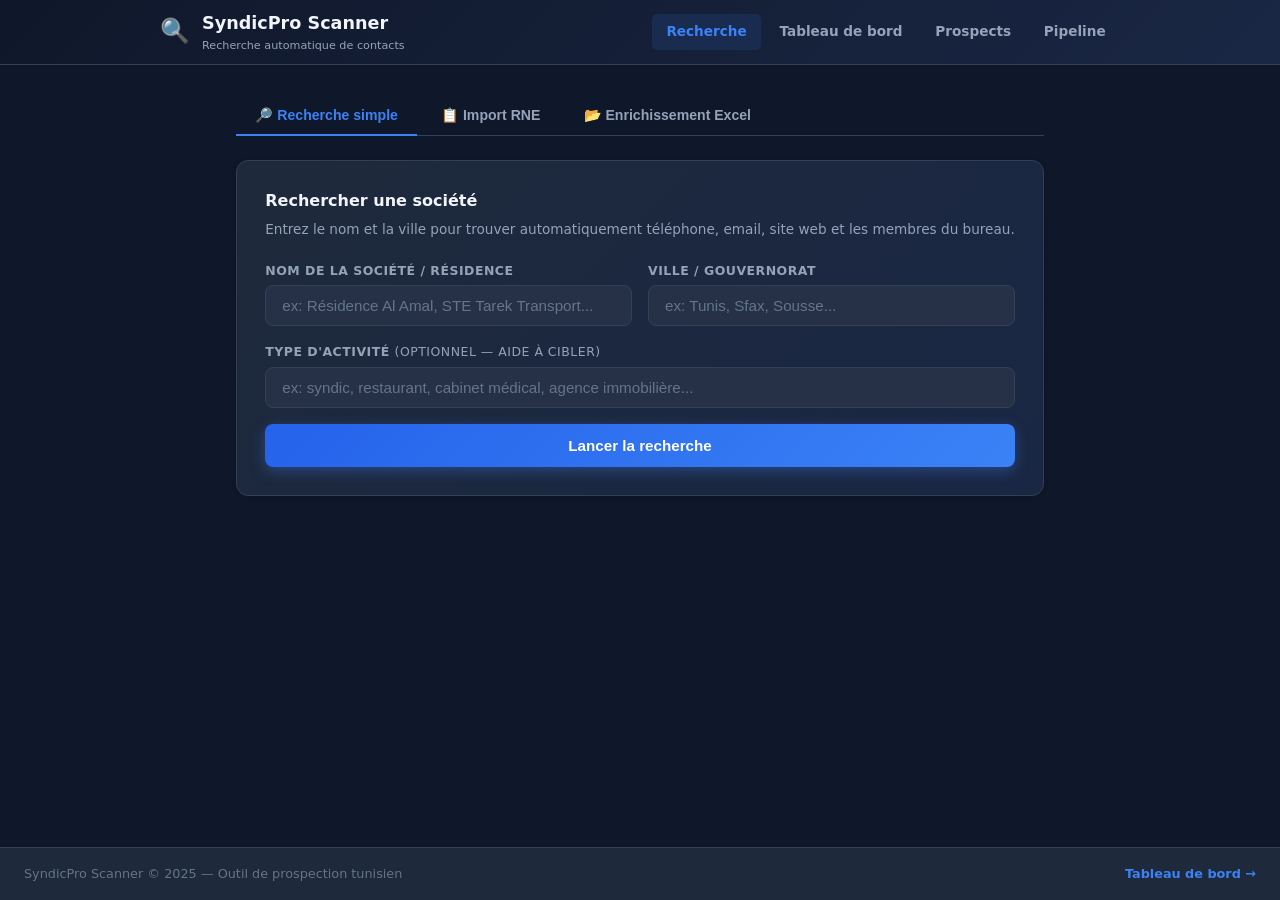
==== commit efc728a0: "feat: sync RNE auto + séquences multi-gestionnaire B2B + analytics dashboard RNE sync : - rne_sync.p" ====
--- a/frontend/index.html
+++ b/frontend/index.html
@@ -22,6 +22,8 @@
     <nav class="nav-links">
       <a href="/" class="nav-link active">Recherche</a>
       <a href="/dashboard" class="nav-link">Tableau de bord</a>
+      <a href="/prospects" class="nav-link">Prospects</a>
+      <a href="/pipeline" class="nav-link">Pipeline</a>
     </nav>
   </div>
 </header>
